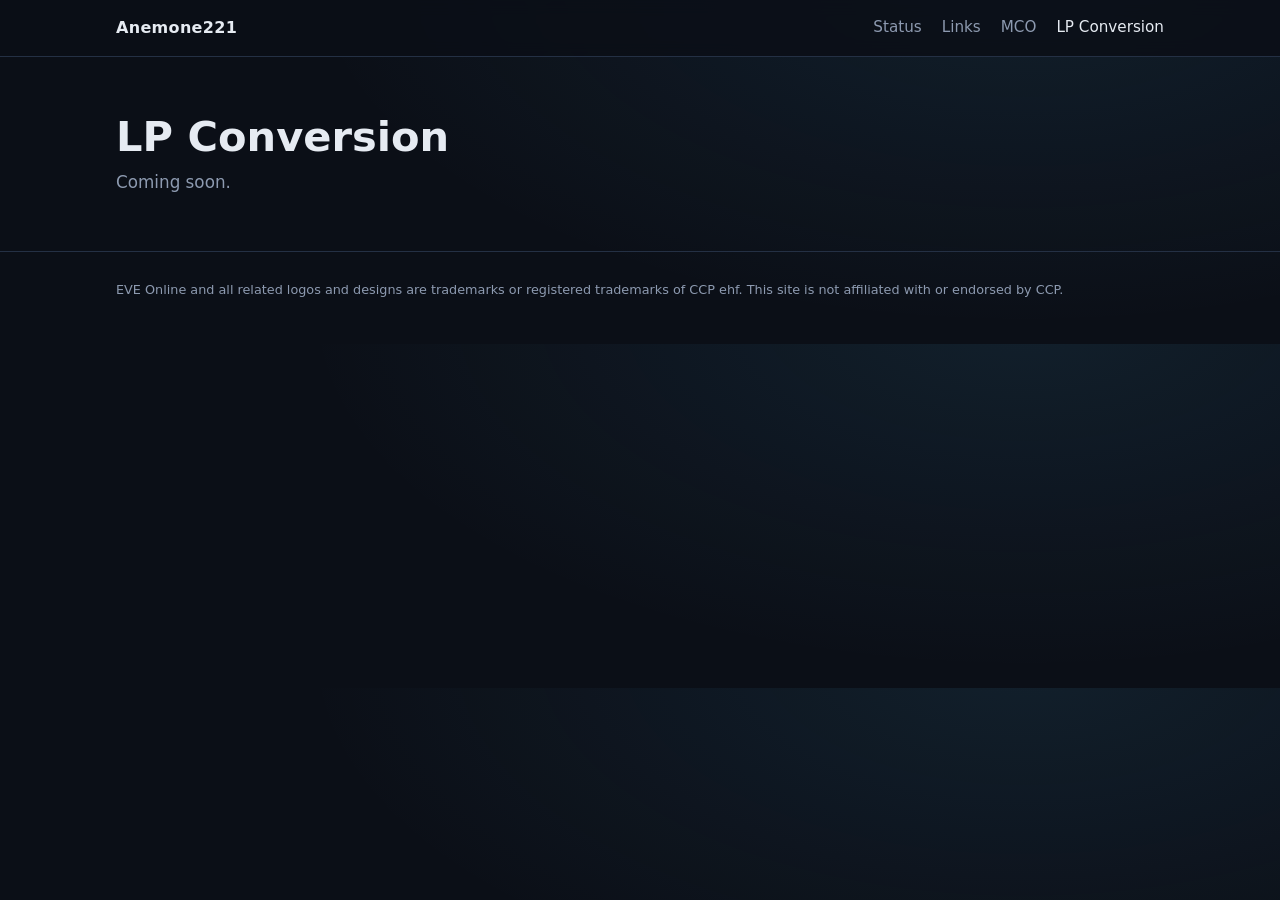
==== lp-conversion/index.html @ 540036e4 "Add static site: EVE status tracker, links, MCO, LP conversion page Co-Authored-By: Claude Opus 5.5 " ====
<!doctype html>
<html lang="en">
<head>
  <meta charset="utf-8">
  <meta name="viewport" content="width=device-width, initial-scale=1">
  <title>LP Conversion · Anemone221</title>
  <meta name="description" content="LP conversion notes for EVE Online.">
  <meta name="theme-color" content="#0b0f17">
  <link rel="icon" type="image/png" href="../assets/mco.png">
  <link rel="stylesheet" href="../assets/style.css">
</head>
<body>
  <header class="site-header">
    <div class="wrap header-inner">
      <a class="brand" href="../">Anemone221</a>
      <nav class="nav">
        <a href="../#status">Status</a>
        <a href="../#links">Links</a>
        <a href="../#mco">MCO</a>
        <a href="./" aria-current="page">LP Conversion</a>
      </nav>
    </div>
  </header>

  <main class="wrap">
    <section class="hero">
      <h1>LP Conversion</h1>
      <p class="lede">Coming soon.</p>
    </section>

    <!-- Put images in lp-conversion/images/ and reference them like:
         <img src="images/example.png" alt="Describe the image"> -->
  </main>

  <footer class="site-footer">
    <div class="wrap">
      <p>EVE Online and all related logos and designs are trademarks or registered trademarks of CCP ehf. This site is not affiliated with or endorsed by CCP.</p>
    </div>
  </footer>
</body>
</html>
---- assets/style.css ----
:root {
  --bg: #0b0f17;
  --bg-2: #111827;
  --card: #141b27;
  --card-hover: #19222f;
  --border: #243044;
  --text: #e6ebf2;
  --muted: #8d9ab0;
  --accent: #4fb3e8;
  --accent-2: #2b8cc4;

  --ok: #3fbf74;
  --warn: #e6b13a;
  --bad: #e5534b;
  --maint: #6f8cff;
  --idle: #5b6576;

  --radius: 10px;
  --font: system-ui, -apple-system, "Segoe UI", Roboto, "Helvetica Neue", Arial, sans-serif;
  --mono: ui-monospace, "Cascadia Mono", Consolas, monospace;
}

* { box-sizing: border-box; }

html { scroll-behavior: smooth; }

body {
  margin: 0;
  background:
    radial-gradient(1200px 600px at 80% -10%, rgba(79, 179, 232, 0.10), transparent 60%),
    var(--bg);
  color: var(--text);
  font-family: var(--font);
  font-size: 16px;
  line-height: 1.55;
  -webkit-font-smoothing: antialiased;
}

a { color: var(--accent); text-decoration: none; }
a:hover { text-decoration: underline; }

.wrap { max-width: 1080px; margin: 0 auto; padding: 0 16px; }

/* ── Header ── */
.site-header {
  position: sticky; top: 0; z-index: 10;
  background: rgba(11, 15, 23, 0.85);
  backdrop-filter: blur(8px);
  border-bottom: 1px solid var(--border);
}
.header-inner { display: flex; align-items: center; justify-content: space-between; height: 56px; }
.brand { color: var(--text); font-weight: 700; letter-spacing: 0.02em; }
.brand:hover { text-decoration: none; color: var(--accent); }
.nav { display: flex; gap: 20px; }
.nav a { color: var(--muted); font-size: 0.95rem; }
.nav a:hover, .nav a[aria-current="page"] { color: var(--text); text-decoration: none; }

/* ── Hero ── */
.hero { padding: 56px 0 24px; }
.hero h1 { margin: 0 0 8px; font-size: clamp(1.8rem, 4vw, 2.6rem); line-height: 1.15; }
.lede { margin: 0; color: var(--muted); max-width: 640px; font-size: 1.05rem; }

/* ── Sections ── */
.section { padding: 32px 0; }
.section-head { display: flex; align-items: baseline; justify-content: space-between; gap: 16px; flex-wrap: wrap; margin-bottom: 16px; }
.section-head h2 { margin: 0; font-size: 1.35rem; }
.section-meta { display: flex; align-items: center; gap: 12px; color: var(--muted); font-size: 0.875rem; }

.card {
  background: var(--card);
  border: 1px solid var(--border);
  border-radius: var(--radius);
  padding: 20px;
}

.btn-ghost {
  font: inherit; font-size: 0.85rem;
  color: var(--text); background: transparent;
  border: 1px solid var(--border); border-radius: 6px;
  padding: 4px 12px; cursor: pointer;
}
.btn-ghost:hover { border-color: var(--accent); }
.btn-ghost:disabled { opacity: 0.5; cursor: default; }

/* ── Status ── */
.status-grid { display: grid; grid-template-columns: repeat(auto-fit, minmax(280px, 1fr)); gap: 16px; align-items: start; }

.card-head { display: flex; align-items: center; gap: 12px; margin-bottom: 12px; }
.card-head h3 { margin: 0; font-size: 1.1rem; }
.sub { display: block; font-size: 0.8rem; color: var(--muted); }
a.sub:hover { color: var(--accent); }

.dot {
  flex: none; width: 14px; height: 14px; border-radius: 50%;
  background: var(--idle);
  box-shadow: 0 0 0 4px rgba(91, 101, 118, 0.18);
}
.dot[data-state="ok"]    { background: var(--ok);    box-shadow: 0 0 0 4px rgba(63, 191, 116, 0.18); }
.dot[data-state="warn"]  { background: var(--warn);  box-shadow: 0 0 0 4px rgba(230, 177, 58, 0.18); }
.dot[data-state="bad"]   { background: var(--bad);   box-shadow: 0 0 0 4px rgba(229, 83, 75, 0.18); }
.dot[data-state="maint"] { background: var(--maint); box-shadow: 0 0 0 4px rgba(111, 140, 255, 0.18); }
.dot[data-state="loading"] { animation: pulse 1.2s ease-in-out infinite; }
@keyframes pulse { 50% { opacity: 0.35; } }

.headline { margin: 0 0 12px; font-weight: 600; }

.components { list-style: none; margin: 0; padding: 0; font-size: 0.9rem; }
.components li { display: flex; justify-content: space-between; gap: 12px; padding: 6px 0; border-top: 1px solid var(--border); }
.components li.group { color: var(--muted); font-size: 0.75rem; text-transform: uppercase; letter-spacing: 0.06em; padding-top: 12px; border-top: none; }
.components li.child { padding-left: 10px; }
.comp-status { display: inline-flex; align-items: center; gap: 6px; color: var(--muted); white-space: nowrap; }
.comp-status::before { content: ""; width: 8px; height: 8px; border-radius: 50%; background: var(--idle); }
.comp-status[data-state="ok"]::before    { background: var(--ok); }
.comp-status[data-state="warn"]::before  { background: var(--warn); }
.comp-status[data-state="bad"]::before   { background: var(--bad); }
.comp-status[data-state="maint"]::before { background: var(--maint); }

.notices:empty { display: none; }
.notices { margin-top: 12px; display: grid; gap: 8px; }
.notice { border-left: 3px solid var(--warn); background: var(--bg-2); padding: 8px 12px; border-radius: 0 6px 6px 0; font-size: 0.875rem; }
.notice.maint { border-left-color: var(--maint); }
.notice a { font-weight: 600; }
.notice .when { display: block; color: var(--muted); font-size: 0.8rem; }

.stats { margin: 0; display: grid; gap: 0; }
.stats > div { display: flex; justify-content: space-between; gap: 12px; padding: 6px 0; border-top: 1px solid var(--border); font-size: 0.9rem; }
.stats dt { color: var(--muted); }
.stats dd { margin: 0; font-family: var(--mono); font-variant-numeric: tabular-nums; text-align: right; }

.fine { margin: 12px 0 0; color: var(--muted); font-size: 0.8rem; }

/* ── Links ── */
.link-grid { display: grid; grid-template-columns: repeat(auto-fill, minmax(220px, 1fr)); gap: 16px; }
.link-card { display: flex; flex-direction: column; gap: 6px; color: var(--text); transition: border-color 0.15s, background 0.15s, transform 0.15s; }
.link-card:hover { text-decoration: none; border-color: var(--accent); background: var(--card-hover); transform: translateY(-2px); }
.link-title { font-weight: 600; }
.link-desc { color: var(--muted); font-size: 0.875rem; flex: 1; }
.link-url { color: var(--accent); font-size: 0.8rem; font-family: var(--mono); }

/* ── MCO ── */
.mco { display: flex; gap: 24px; align-items: flex-start; }
.mco-icon { flex: none; width: 112px; height: 112px; border-radius: 20px; }
.mco-body { min-width: 0; }
.mco-lede { margin: 0 0 12px; }
.mco-points { margin: 0; padding-left: 20px; color: var(--muted); }
.mco-points li { margin: 4px 0; }
.mco-points strong { color: var(--text); font-weight: 600; }
.actions { display: flex; flex-wrap: wrap; gap: 12px; margin-top: 16px; }
.btn {
  display: inline-block; padding: 8px 18px; border-radius: 6px;
  background: var(--accent-2); color: #fff; font-weight: 600; font-size: 0.95rem;
  border: 1px solid var(--accent-2);
}
.btn:hover { text-decoration: none; background: var(--accent); border-color: var(--accent); }
.btn-secondary { background: transparent; color: var(--text); border-color: var(--border); }
.btn-secondary:hover { background: transparent; border-color: var(--accent); }

/* ── Footer ── */
.site-footer { margin-top: 32px; padding: 24px 0 40px; border-top: 1px solid var(--border); color: var(--muted); font-size: 0.8rem; }
.site-footer p { margin: 4px 0; }
.site-footer a { color: var(--muted); text-decoration: underline; }

@media (max-width: 600px) {
  .hero { padding-top: 36px; }
  .nav { gap: 14px; }
  .header-inner { gap: 12px; }
  .nav a { font-size: 0.85rem; white-space: nowrap; }
  .mco { flex-direction: column; }
  .mco-icon { width: 80px; height: 80px; border-radius: 16px; }
}

@media (max-width: 420px) {
  .nav { gap: 10px; }
  .brand { font-size: 0.9rem; }
}

@media (prefers-reduced-motion: reduce) {
  html { scroll-behavior: auto; }
  .dot[data-state="loading"] { animation: none; }
  .link-card { transition: none; }
}
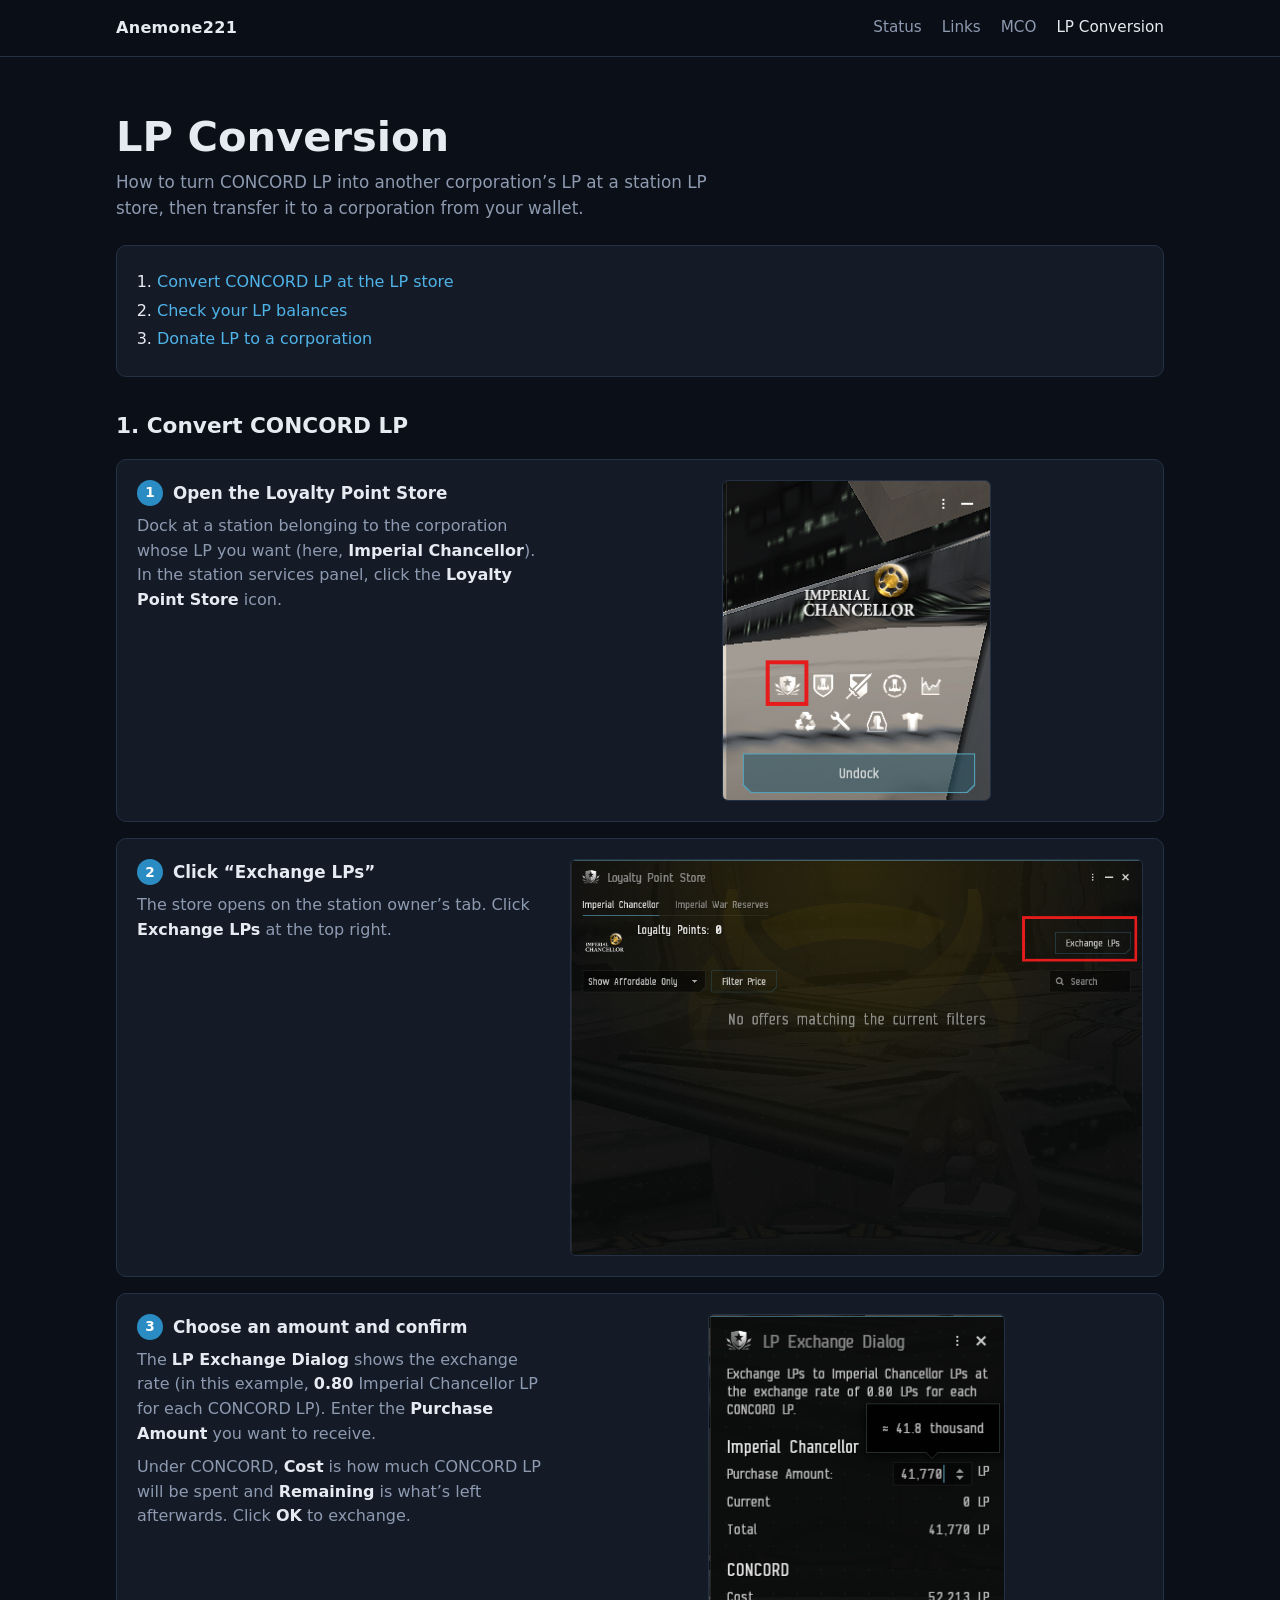
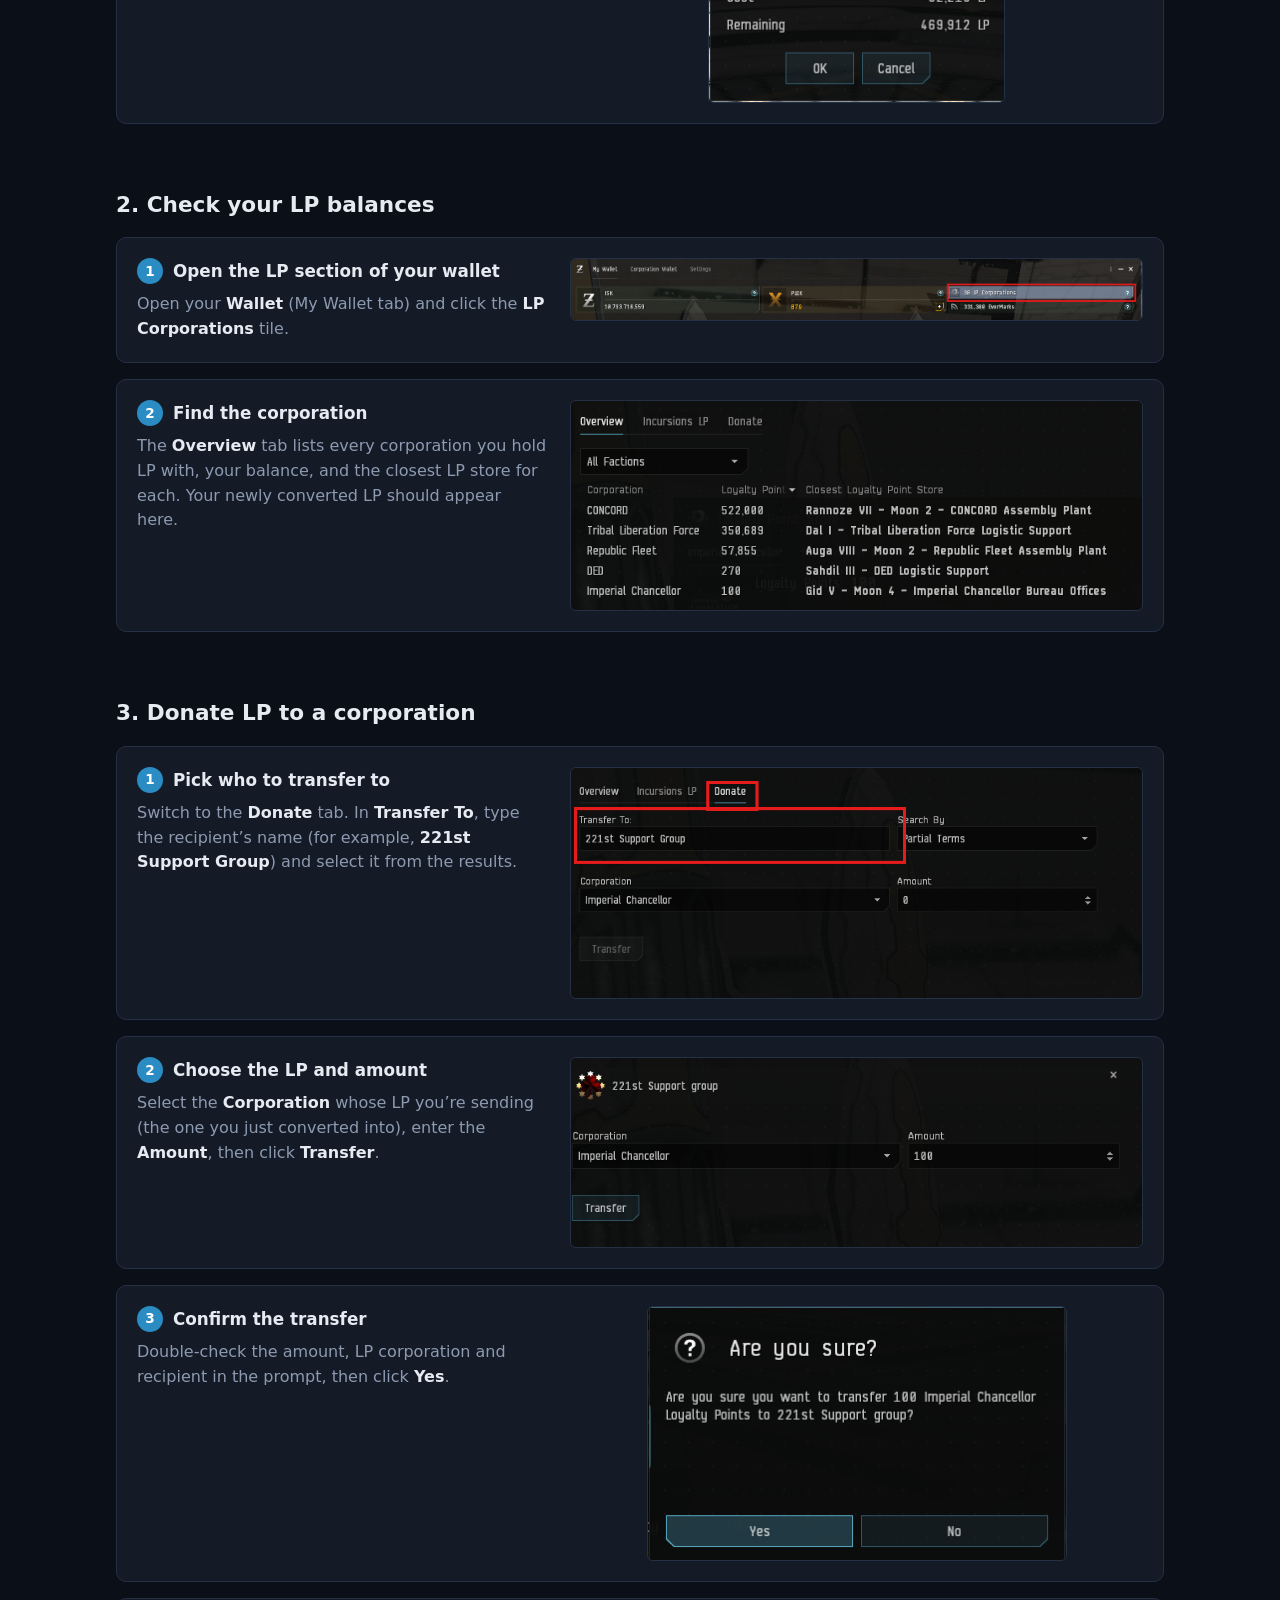
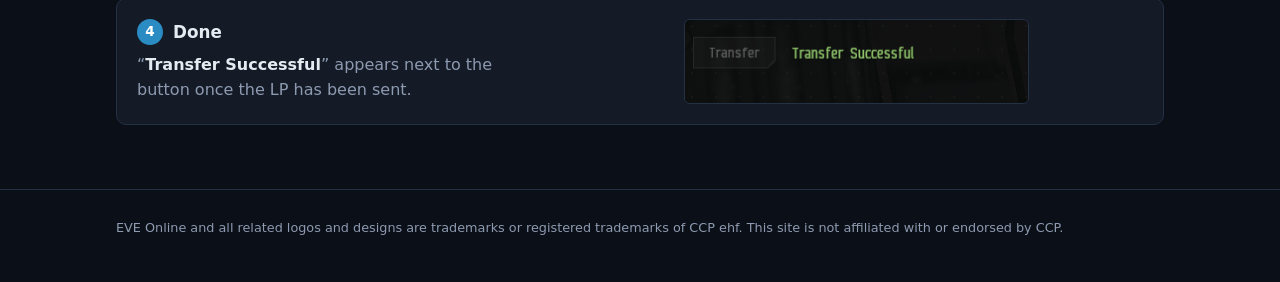
==== commit b1674d4d: "Adding Convert LP pages." ====
--- a/lp-conversion/index.html
+++ b/lp-conversion/index.html
@@ -4,7 +4,7 @@
   <meta charset="utf-8">
   <meta name="viewport" content="width=device-width, initial-scale=1">
   <title>LP Conversion · Anemone221</title>
-  <meta name="description" content="LP conversion notes for EVE Online.">
+  <meta name="description" content="Step-by-step guide to converting CONCORD LP and donating LP to a corporation in EVE Online.">
   <meta name="theme-color" content="#0b0f17">
   <link rel="icon" type="image/png" href="../assets/mco.png">
   <link rel="stylesheet" href="../assets/style.css">
@@ -25,11 +25,128 @@
   <main class="wrap">
     <section class="hero">
       <h1>LP Conversion</h1>
-      <p class="lede">Coming soon.</p>
+      <p class="lede">How to turn CONCORD LP into another corporation&rsquo;s LP at a station LP store, then transfer it to a corporation from your wallet.</p>
     </section>
 
-    <!-- Put images in lp-conversion/images/ and reference them like:
-         <img src="images/example.png" alt="Describe the image"> -->
+    <nav class="card guide-toc" aria-label="Guide contents">
+      <ol>
+        <li><a href="#convert">Convert CONCORD LP at the LP store</a></li>
+        <li><a href="#check">Check your LP balances</a></li>
+        <li><a href="#donate">Donate LP to a corporation</a></li>
+      </ol>
+    </nav>
+
+    <!-- ─────────── Part 1 ─────────── -->
+    <section id="convert" class="section">
+      <div class="section-head"><h2>1. Convert CONCORD LP</h2></div>
+
+      <ol class="steps">
+        <li class="step">
+          <div class="step-text">
+            <h3>Open the Loyalty Point Store</h3>
+            <p>Dock at a station belonging to the corporation whose LP you want (here, <strong>Imperial Chancellor</strong>). In the station services panel, click the <strong>Loyalty Point Store</strong> icon.</p>
+          </div>
+          <figure class="shot">
+            <a href="images/1.station_menu.png"><img src="images/1.station_menu.png" width="269" height="322" loading="lazy" alt="Station services panel for Imperial Chancellor with the Loyalty Point Store icon highlighted in red."></a>
+          </figure>
+        </li>
+
+        <li class="step">
+          <div class="step-text">
+            <h3>Click &ldquo;Exchange LPs&rdquo;</h3>
+            <p>The store opens on the station owner&rsquo;s tab. Click <strong>Exchange LPs</strong> at the top right.</p>
+          </div>
+          <figure class="shot">
+            <a href="images/2.lp_window.png"><img src="images/2.lp_window.png" width="834" height="576" loading="lazy" alt="Loyalty Point Store window on the Imperial Chancellor tab showing 0 Loyalty Points, with the Exchange LPs button highlighted."></a>
+          </figure>
+        </li>
+
+        <li class="step">
+          <div class="step-text">
+            <h3>Choose an amount and confirm</h3>
+            <p>The <strong>LP Exchange Dialog</strong> shows the exchange rate (in this example, <strong>0.80</strong> Imperial Chancellor LP for each CONCORD LP). Enter the <strong>Purchase Amount</strong> you want to receive.</p>
+            <p>Under CONCORD, <strong>Cost</strong> is how much CONCORD LP will be spent and <strong>Remaining</strong> is what&rsquo;s left afterwards. Click <strong>OK</strong> to exchange.</p>
+          </div>
+          <figure class="shot">
+            <a href="images/3.conversion_window.png"><img src="images/3.conversion_window.png" width="297" height="390" loading="lazy" alt="LP Exchange Dialog: purchase 41,770 Imperial Chancellor LP at 0.80 per CONCORD LP, costing 52,213 CONCORD LP with 469,912 remaining."></a>
+          </figure>
+        </li>
+      </ol>
+    </section>
+
+    <!-- ─────────── Part 2 ─────────── -->
+    <section id="check" class="section">
+      <div class="section-head"><h2>2. Check your LP balances</h2></div>
+
+      <ol class="steps">
+        <li class="step">
+          <div class="step-text">
+            <h3>Open the LP section of your wallet</h3>
+            <p>Open your <strong>Wallet</strong> (My Wallet tab) and click the <strong>LP Corporations</strong> tile.</p>
+          </div>
+          <figure class="shot">
+            <a href="images/4.wallet_window_lp.png"><img src="images/4.wallet_window_lp.png" width="1377" height="147" loading="lazy" alt="Wallet window showing ISK, PLEX, and the LP Corporations tile highlighted."></a>
+          </figure>
+        </li>
+
+        <li class="step">
+          <div class="step-text">
+            <h3>Find the corporation</h3>
+            <p>The <strong>Overview</strong> tab lists every corporation you hold LP with, your balance, and the closest LP store for each. Your newly converted LP should appear here.</p>
+          </div>
+          <figure class="shot">
+            <a href="images/5.lp_list.png"><img src="images/5.lp_list.png" width="679" height="249" loading="lazy" alt="LP Overview list: CONCORD, Tribal Liberation Force, Republic Fleet, DED and Imperial Chancellor with balances and nearest LP stores."></a>
+          </figure>
+        </li>
+      </ol>
+    </section>
+
+    <!-- ─────────── Part 3 ─────────── -->
+    <section id="donate" class="section">
+      <div class="section-head"><h2>3. Donate LP to a corporation</h2></div>
+
+      <ol class="steps">
+        <li class="step">
+          <div class="step-text">
+            <h3>Pick who to transfer to</h3>
+            <p>Switch to the <strong>Donate</strong> tab. In <strong>Transfer To</strong>, type the recipient&rsquo;s name (for example, <strong>221st Support Group</strong>) and select it from the results.</p>
+          </div>
+          <figure class="shot">
+            <a href="images/6.donate_window.png"><img src="images/6.donate_window.png" width="743" height="300" loading="lazy" alt="Donate tab with 221st Support Group entered in the Transfer To field."></a>
+          </figure>
+        </li>
+
+        <li class="step">
+          <div class="step-text">
+            <h3>Choose the LP and amount</h3>
+            <p>Select the <strong>Corporation</strong> whose LP you&rsquo;re sending (the one you just converted into), enter the <strong>Amount</strong>, then click <strong>Transfer</strong>.</p>
+          </div>
+          <figure class="shot">
+            <a href="images/7.donate_window_2.png"><img src="images/7.donate_window_2.png" width="702" height="232" loading="lazy" alt="Transfer form for 221st Support Group with Imperial Chancellor selected and an amount of 100."></a>
+          </figure>
+        </li>
+
+        <li class="step">
+          <div class="step-text">
+            <h3>Confirm the transfer</h3>
+            <p>Double-check the amount, LP corporation and recipient in the prompt, then click <strong>Yes</strong>.</p>
+          </div>
+          <figure class="shot">
+            <a href="images/8.confirmation_window.png"><img src="images/8.confirmation_window.png" width="420" height="254" loading="lazy" alt="Are you sure? prompt: transfer 100 Imperial Chancellor Loyalty Points to 221st Support group, with Yes and No buttons."></a>
+          </figure>
+        </li>
+
+        <li class="step">
+          <div class="step-text">
+            <h3>Done</h3>
+            <p>&ldquo;<strong>Transfer Successful</strong>&rdquo; appears next to the button once the LP has been sent.</p>
+          </div>
+          <figure class="shot">
+            <a href="images/9.confirmation.png"><img src="images/9.confirmation.png" width="345" height="84" loading="lazy" alt="Transfer Successful message next to the Transfer button."></a>
+          </figure>
+        </li>
+      </ol>
+    </section>
   </main>
 
   <footer class="site-footer">
--- a/assets/style.css
+++ b/assets/style.css
@@ -155,6 +155,35 @@
 .btn-secondary { background: transparent; color: var(--text); border-color: var(--border); }
 .btn-secondary:hover { background: transparent; border-color: var(--accent); }
 
+/* ── Guide ── */
+.guide-toc ol { margin: 0; padding-left: 20px; }
+.guide-toc li { margin: 4px 0; }
+
+.steps { list-style: none; margin: 0; padding: 0; counter-reset: step; display: grid; gap: 16px; }
+.step {
+  counter-increment: step;
+  display: grid; grid-template-columns: minmax(0, 1fr) minmax(0, 1.4fr); gap: 24px; align-items: start;
+  background: var(--card); border: 1px solid var(--border); border-radius: var(--radius); padding: 20px;
+}
+.step-text h3 { margin: 0 0 8px; font-size: 1.05rem; display: flex; align-items: center; gap: 10px; }
+.step-text h3::before {
+  content: counter(step);
+  flex: none; display: inline-grid; place-items: center;
+  width: 26px; height: 26px; border-radius: 50%;
+  background: var(--accent-2); color: #fff; font-size: 0.85rem; font-weight: 700;
+}
+.step-text p { margin: 0 0 8px; color: var(--muted); }
+.step-text p:last-child { margin-bottom: 0; }
+.step-text strong { color: var(--text); font-weight: 600; }
+
+.shot { margin: 0; justify-self: center; max-width: 100%; }
+.shot a { display: block; }
+.shot img {
+  display: block; max-width: 100%; height: auto;
+  border: 1px solid var(--border); border-radius: 6px; background: var(--bg-2);
+}
+.shot a:hover img { border-color: var(--accent); }
+
 /* ── Footer ── */
 .site-footer { margin-top: 32px; padding: 24px 0 40px; border-top: 1px solid var(--border); color: var(--muted); font-size: 0.8rem; }
 .site-footer p { margin: 4px 0; }
@@ -169,6 +198,10 @@
   .mco-icon { width: 80px; height: 80px; border-radius: 16px; }
 }
 
+@media (max-width: 760px) {
+  .step { grid-template-columns: 1fr; gap: 16px; padding: 16px; }
+}
+
 @media (max-width: 420px) {
   .nav { gap: 10px; }
   .brand { font-size: 0.9rem; }
